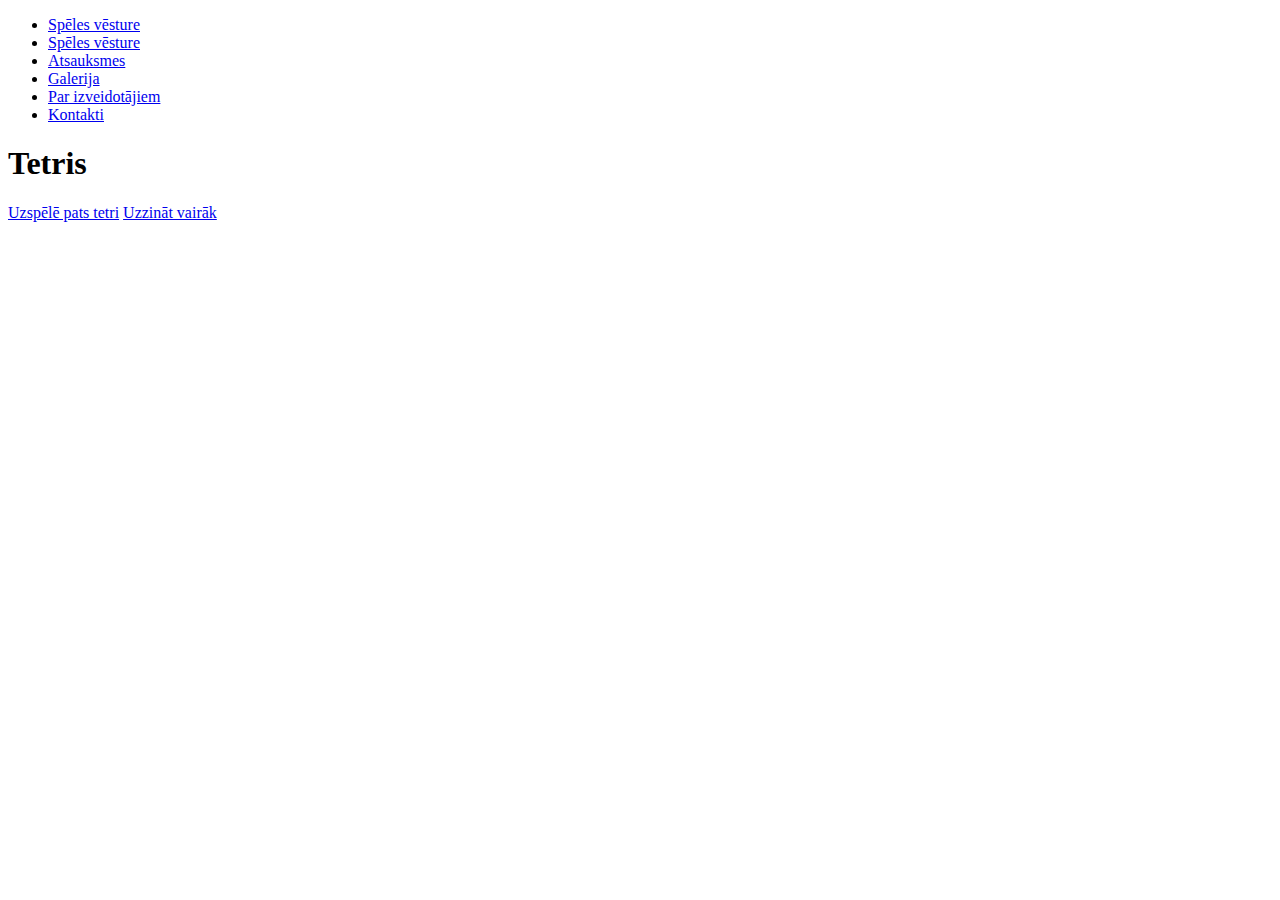
==== index.html @ 8c9aef23 "Add files via upload" ====
<!DOCTYPE html>
<html>
<head>
    <title> Tetris </title>
    <link rel="stylesheet" type="text/css" href="css/style.css">
    <link href="https://fonts.googleapis.com/css2?family=Press+Start+2P&display=swap" rel="stylesheet">
</head>
<body>
    <header>
        <div class="main">
            <div class="logo">
               
            </div>
            <ul>
                <li><a href="view/Vesture.html">Spēles vēsture</a></li>
                <li><a href="view/Vesture.html">Spēles vēsture</a></li>
                <li><a href="view/atsauksmes.html">Atsauksmes</a></li>
                <li><a href="view/galerija.html">Galerija</a></li>
                <li><a href="view/izveidotaji.html">Par izveidotājiem</a></li>
                <li><a href="view/kontakti.html">Kontakti</a></li>
            </ul>
        </div>
        <div class="title">
            <h1 class="glow">Tetris</h1>
        </div>

        <div class="button">
            <a href="view/Spele.html" class="btn">Uzspēlē pats tetri</a>
            <a href="view/vairak.html" class="btn">Uzzināt vairāk</a>
        
        </div>
    </header>



</body>
</html>
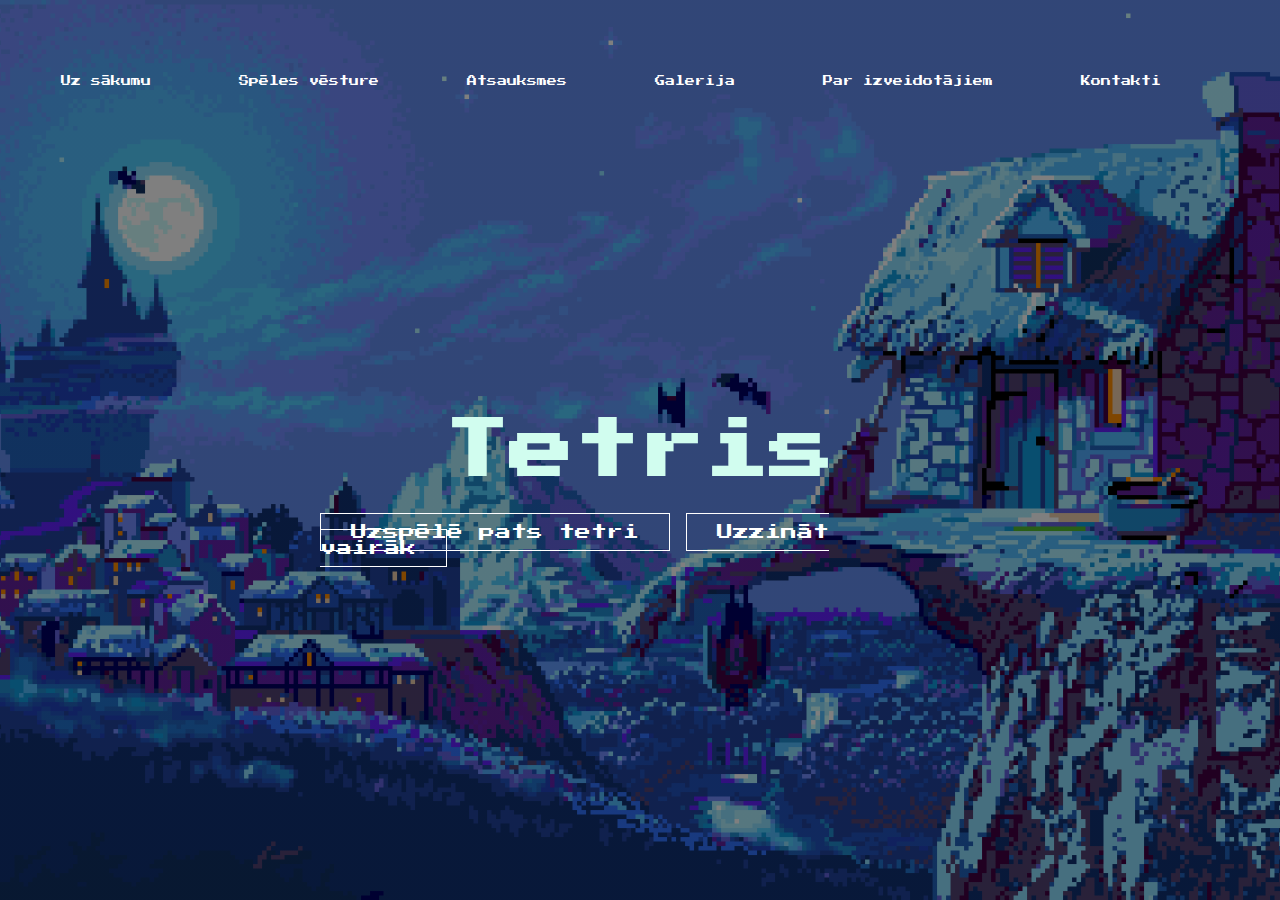
==== commit d03261be: "Update index.html" ====
--- a/index.html
+++ b/index.html
@@ -12,7 +12,7 @@
                
             </div>
             <ul>
-                <li><a href="view/Vesture.html">Spēles vēsture</a></li>
+                <li><a href="view/Vesture.html">Uz sākumu</a></li>
                 <li><a href="view/Vesture.html">Spēles vēsture</a></li>
                 <li><a href="view/atsauksmes.html">Atsauksmes</a></li>
                 <li><a href="view/galerija.html">Galerija</a></li>
@@ -34,4 +34,4 @@
 
 
 </body>
-</html>+</html>
--- a/css/style.css
+++ b/css/style.css
@@ -0,0 +1,154 @@
+* {
+    margin: 0;
+    padding: 0;
+    font-family: 'Press Start 2P', cursive;
+}
+
+
+header{
+    background-image:linear-gradient(rgba(0,0,0,0.5),rgba(0,0,0,0.5)), url("../pictures/168285.gif");
+    height: 100vh;
+    background-size: cover;
+    background-position: center;
+}
+
+
+ul{
+    float: left;
+    list-style-type: none ; 
+    margin: 70px 25px;   
+}
+
+
+ul li{
+    display: inline-block;
+}
+
+
+ul li a{
+    text-decoration: none;
+    color: white;
+    padding: 10px 35px;
+    border: 1px solid transparent;
+    transition: 0.6s ease;
+    font-size: 10px;
+
+
+}
+ul li a:hover{
+    background-color: rgb(255, 65, 239);
+    color: rgb(0, 0, 0);
+}
+
+
+.logo img{
+    float: right;
+    width: 300px;
+    height: auto;
+}
+
+
+.main{
+    max-width: 1800px;
+    margin: auto;
+}
+
+
+.title{
+    position: absolute;
+    top: 50%;
+    left: 50%;
+    transform:translate(-50%,-50%) ;
+}
+
+
+.title h1{
+    color: rgb(209, 253, 239);
+    font-size: 65px;
+
+}
+
+
+.button{
+    position: absolute;
+    top: 60%;
+    left: 50%;
+    transform:translate(-50%,-50%) ;
+}
+
+
+.btn{
+    border: 1px solid white;
+    padding: 10px 30px;
+    color: white;
+    text-decoration: none;
+    transition: 0.6s ease;
+}
+
+
+.btn:hover{
+    background-color: white;
+    color: violet;
+}
+
+.glow {
+    font-size: 80px;
+    color: #fff;
+    text-align: center;
+    animation: glow 2s ease-in-out infinite alternate;
+  }
+  
+  @-webkit-keyframes glow {
+    from {
+      text-shadow: 0 0 10px #fff, 0 0 20px #fff, 0 0 30px #000000, 0 0 40px #000000, 0 0 50px #000000, 0 0 60px #f144f7, 0 0 70px #000000;
+    }
+    
+    to {
+      text-shadow: 0 0 20px #fff, 0 0 30px #ff4df0, 0 0 40px #ff4de7, 0 0 50px #ff4de1, 0 0 60px #ff4df0, 0 0 70px #ff4dff, 0 0 80px #ff4da6;
+    }
+  }
+
+  .atsauksme {
+   color: violet;
+   margin: auto;
+   width: 25%;
+   text-align: center;
+  }
+
+  form {
+    color: #fff;
+    margin: auto;
+    padding: 15%;
+    text-align: center;
+  }
+  
+  .paldies {
+      color: #fff;
+      padding: 15%;
+      text-align: left;
+  }
+  .paldies h1 {
+    font-size: 30px
+  }
+
+ .butt_at_a {
+    background-color: violet;
+    color: white;
+    padding: 10px;
+    margin: 10px;
+    text-align: center;
+    text-decoration: none;
+    display: inline-block;
+  }
+
+  .atsauksme_butt input {
+    display:none;
+  }
+
+  .atsauksmes_zvaigzne {
+    color: white;
+    text-align: center;
+    text-decoration: none;
+    display: inline-block;
+    font-size: 15px
+  }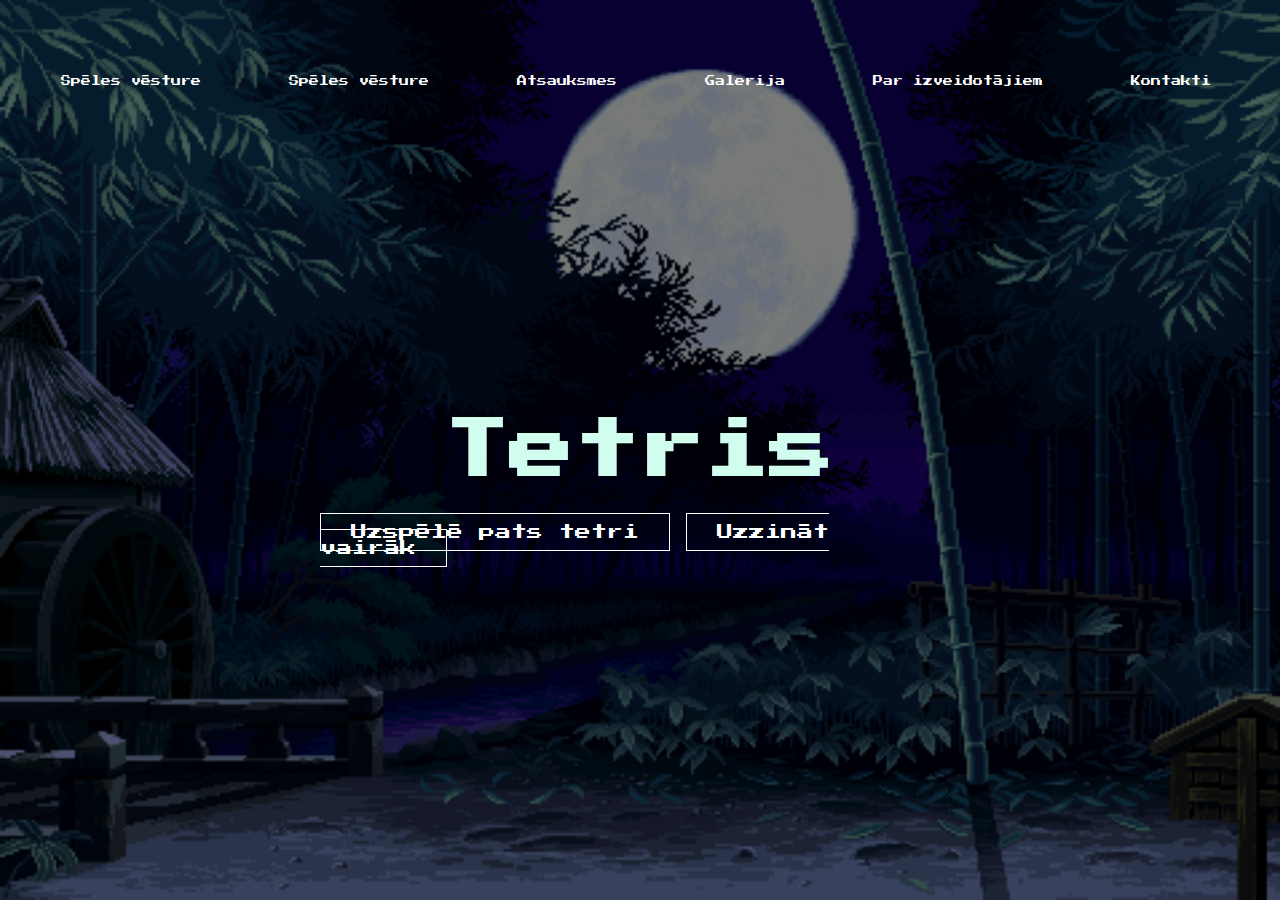
==== commit 60a39c0f: "Update index.html" ====
--- a/index.html
+++ b/index.html
@@ -12,7 +12,7 @@
                
             </div>
             <ul>
-                <li><a href="view/Vesture.html">Uz sākumu</a></li>
+                <li><a href="view/Vesture.html">Spēles vēsture</a></li>
                 <li><a href="view/Vesture.html">Spēles vēsture</a></li>
                 <li><a href="view/atsauksmes.html">Atsauksmes</a></li>
                 <li><a href="view/galerija.html">Galerija</a></li>
@@ -26,7 +26,7 @@
 
         <div class="button">
             <a href="view/Spele.html" class="btn">Uzspēlē pats tetri</a>
-            <a href="view/vairak.html" class="btn">Uzzināt vairāk</a>
+            <a href="view/vairak_par.html" class="btn">Uzzināt vairāk</a>
         
         </div>
     </header>
--- a/css/style.css
+++ b/css/style.css
@@ -1,4 +1,4 @@
-* {
+*{
     margin: 0;
     padding: 0;
     font-family: 'Press Start 2P', cursive;
@@ -6,10 +6,11 @@
 
 
 header{
-    background-image:linear-gradient(rgba(0,0,0,0.5),rgba(0,0,0,0.5)), url("../pictures/168285.gif");
+    background-image:linear-gradient(rgba(0,0,0,0.5),rgba(0,0,0,0.5)), url("../pictures/gif.gif");
     height: 100vh;
     background-size: cover;
     background-position: center;
+    
 }
 
 
@@ -106,49 +107,4 @@
     to {
       text-shadow: 0 0 20px #fff, 0 0 30px #ff4df0, 0 0 40px #ff4de7, 0 0 50px #ff4de1, 0 0 60px #ff4df0, 0 0 70px #ff4dff, 0 0 80px #ff4da6;
     }
-  }
-
-  .atsauksme {
-   color: violet;
-   margin: auto;
-   width: 25%;
-   text-align: center;
-  }
-
-  form {
-    color: #fff;
-    margin: auto;
-    padding: 15%;
-    text-align: center;
-  }
-  
-  .paldies {
-      color: #fff;
-      padding: 15%;
-      text-align: left;
-  }
-  .paldies h1 {
-    font-size: 30px
-  }
-
- .butt_at_a {
-    background-color: violet;
-    color: white;
-    padding: 10px;
-    margin: 10px;
-    text-align: center;
-    text-decoration: none;
-    display: inline-block;
-  }
-
-  .atsauksme_butt input {
-    display:none;
-  }
-
-  .atsauksmes_zvaigzne {
-    color: white;
-    text-align: center;
-    text-decoration: none;
-    display: inline-block;
-    font-size: 15px
   }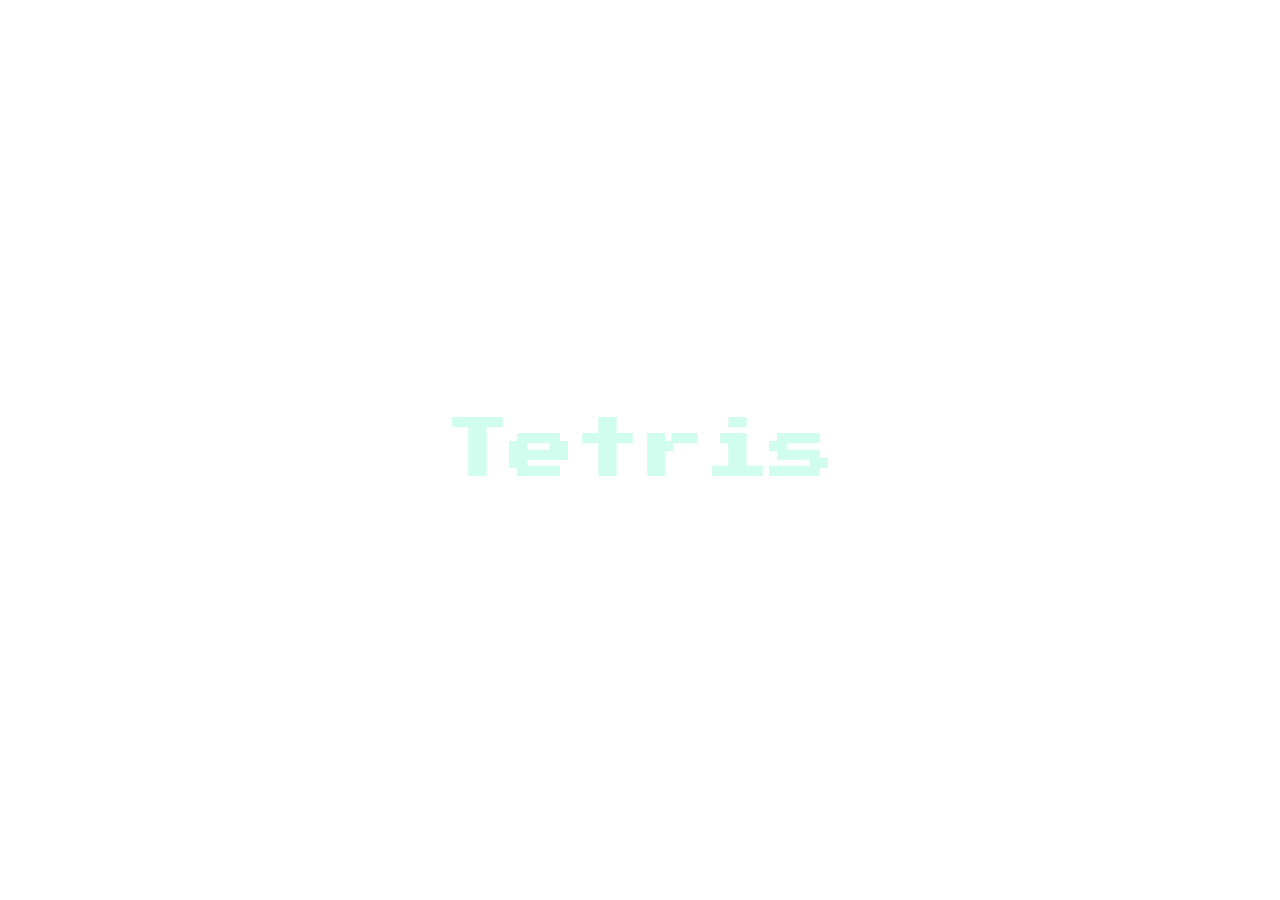
==== commit aee29146: "Merge branch 'main' into Miks" ====
--- a/index.html
+++ b/index.html
@@ -12,7 +12,7 @@
                
             </div>
             <ul>
-                <li><a href="view/Vesture.html">Spēles vēsture</a></li>
+                <li><a href="view/Vesture.html">Uz sākumu</a></li>
                 <li><a href="view/Vesture.html">Spēles vēsture</a></li>
                 <li><a href="view/atsauksmes.html">Atsauksmes</a></li>
                 <li><a href="view/galerija.html">Galerija</a></li>
@@ -26,7 +26,7 @@
 
         <div class="button">
             <a href="view/Spele.html" class="btn">Uzspēlē pats tetri</a>
-            <a href="view/vairak_par.html" class="btn">Uzzināt vairāk</a>
+            <a href="view/Vairak_par.html" class="btn">Uzzināt vairāk</a>
         
         </div>
     </header>
--- a/css/style.css
+++ b/css/style.css
@@ -1,4 +1,4 @@
-*{
+* {
     margin: 0;
     padding: 0;
     font-family: 'Press Start 2P', cursive;
@@ -6,11 +6,9 @@
 
 
 header{
-    background-image:linear-gradient(rgba(0,0,0,0.5),rgba(0,0,0,0.5)), url("../pictures/gif.gif");
     height: 100vh;
     background-size: cover;
     background-position: center;
-    
 }
 
 
@@ -107,4 +105,49 @@
     to {
       text-shadow: 0 0 20px #fff, 0 0 30px #ff4df0, 0 0 40px #ff4de7, 0 0 50px #ff4de1, 0 0 60px #ff4df0, 0 0 70px #ff4dff, 0 0 80px #ff4da6;
     }
+  }
+
+  .atsauksme {
+   color: violet;
+   margin: auto;
+   width: 25%;
+   text-align: center;
+  }
+
+  form {
+    color: #fff;
+    margin: auto;
+    padding: 15%;
+    text-align: center;
+  }
+  
+  .paldies {
+      color: #fff;
+      padding: 15%;
+      text-align: left;
+  }
+  .paldies h1 {
+    font-size: 30px
+  }
+
+ .butt_at_a {
+    background-color: violet;
+    color: white;
+    padding: 10px;
+    margin: 10px;
+    text-align: center;
+    text-decoration: none;
+    display: inline-block;
+  }
+
+  .atsauksme_butt input {
+    display:none;
+  }
+
+  .atsauksmes_zvaigzne {
+    color: white;
+    text-align: center;
+    text-decoration: none;
+    display: inline-block;
+    font-size: 15px
   }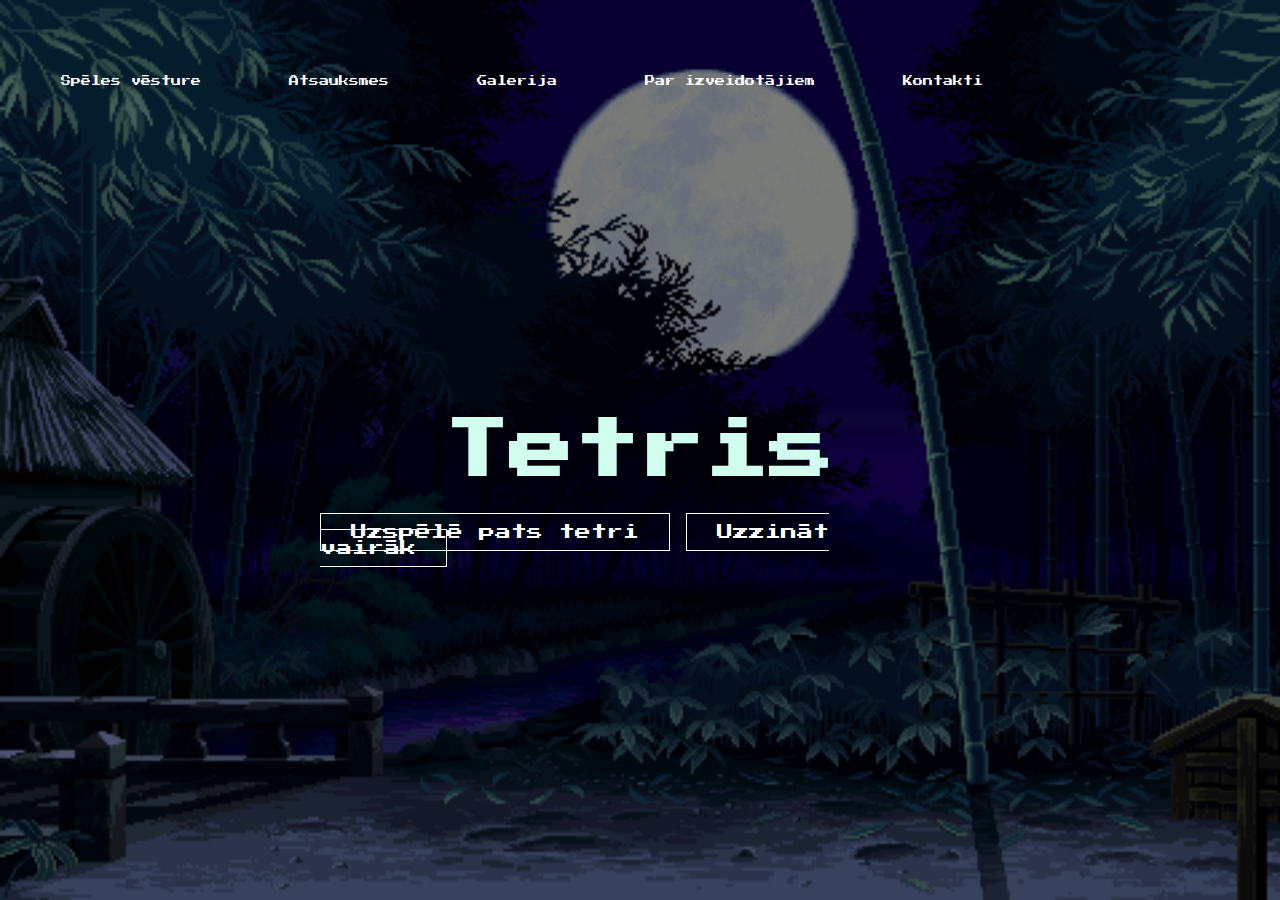
==== commit 6a938ec9: "g" ====
--- a/index.html
+++ b/index.html
@@ -12,7 +12,6 @@
                
             </div>
             <ul>
-                <li><a href="view/Vesture.html">Uz sākumu</a></li>
                 <li><a href="view/Vesture.html">Spēles vēsture</a></li>
                 <li><a href="view/atsauksmes.html">Atsauksmes</a></li>
                 <li><a href="view/galerija.html">Galerija</a></li>
@@ -25,7 +24,7 @@
         </div>
 
         <div class="button">
-            <a href="view/Spele.html" class="btn">Uzspēlē pats tetri</a>
+            <a href="https://tetris.com/play-tetris" class="btn">Uzspēlē pats tetri</a>
             <a href="view/Vairak_par.html" class="btn">Uzzināt vairāk</a>
         
         </div>
--- a/css/style.css
+++ b/css/style.css
@@ -9,6 +9,7 @@
     height: 100vh;
     background-size: cover;
     background-position: center;
+    background-image:linear-gradient(rgba(0,0,0,0.5),rgba(0,0,0,0.5)), url("../pictures/gif.gif");
 }
 
 
@@ -96,6 +97,21 @@
     text-align: center;
     animation: glow 2s ease-in-out infinite alternate;
   }
+  .glow2 {
+    font-size: 80px;
+    color: #fff;
+    text-align: center;
+    animation: glow 5s ease-in-out infinite alternate;
+    margin-top: 2cm;
+  }
+
+  .custom {
+      margin-top: 1.5cm;
+      margin-left: auto;
+      margin-right: auto;
+      color:#fff;
+      text-align: center;
+  }
   
   @-webkit-keyframes glow {
     from {
@@ -150,4 +166,4 @@
     text-decoration: none;
     display: inline-block;
     font-size: 15px
-  }+  }
